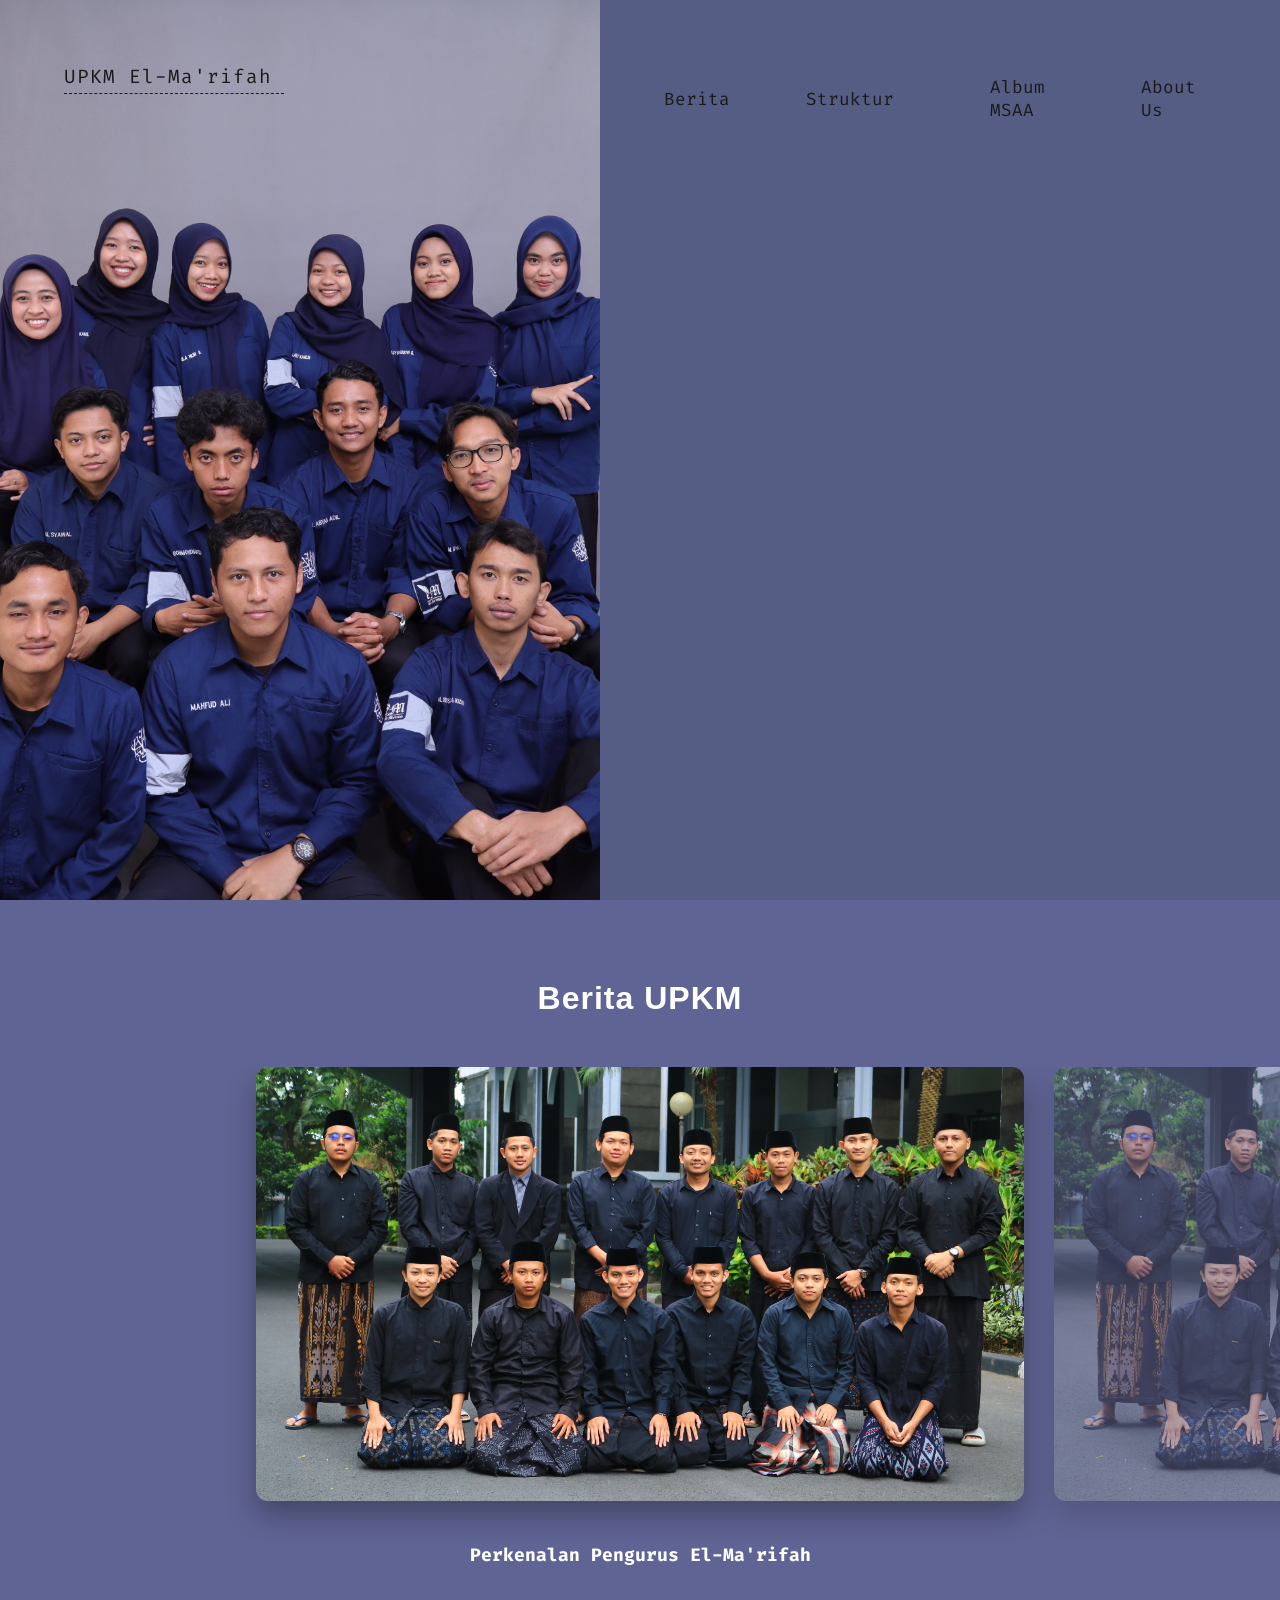
==== index.html @ bedb8cd1 "Update index.html" ====
<!DOCTYPE html>
<html lang="id">
<head>
    <meta charset="UTF-8">
    <meta name="viewport" content="width=device-width, initial-scale=1.0">
    <title>UPKM El-Ma'rifah</title>
    
    <link rel="stylesheet" href="https://cdn.jsdelivr.net/npm/swiper@11/swiper-bundle.min.css" />
    <link rel="stylesheet" href="style.css">
</head>
<body>
    
    <div class="container">
        <div class="left-panel">
            <div class="title-container">
                <h1>UPKM El-Ma'rifah</h1>
                <div class="dashed-line"></div>
            </div>
        </div>

        <div class="right-panel">
            <nav>
                <ul>
                    <li class="menu-biasa">
                        <a href="#berita" class="news-text">Berita</a>
                    </li>
                    <li class="dropdown">
                        <a href="#">Struktur</a>
                        <ul class="dropdown-content">
                            <li><a href="#">Divisi</a></li>
                            <li><a href="#">Pengurus</a></li>
                        </ul>
                    </li>
                    <li class="dropdown">
                        <a href="#">Album MSAA</a>
                        <ul class="dropdown-content">
                            <li><a href="#">2024</a></li>
                            <li><a href="#">2025</a></li>
                            <li><a href="#">2026</a></li>
                        </ul>
                    </li>
                    <li class="dropdown">
                        <a href="#">About Us</a>
                        <ul class="dropdown-content">
                            <li><a href="#">Visi</a></li>
                            <li><a href="#">Misi</a></li>
                            <li><a href="#">Mars</a></li>
                            <li><a href="#">Kontak</a></li>
                        </ul>
                    </li>
                </ul>
            </nav>
        </div>
    </div>
    <main>
        <section class="berita-section" id="berita">
            <h2 class="section-title">Berita UPKM</h2>

            <div class="swiper mySwiper">
                <div class="swiper-wrapper">
                    <div class="swiper-slide" data-text="Perkenalan Pengurus El-Ma'rifah">
                        <img src="assets/gambar-1.JPG" alt="Berita 1">
                    </div>
                    <div class="swiper-slide" data-text="Pelaksanaan Unity 2026">
                        <img src="assets/gambar-2.JPG" alt="Berita 2">
                    </div>
                    <div class="swiper-slide" data-text="Pelaksanaan Seminar Content Creator Unity 2026">
                        <img src="assets/gambar-3.JPG" alt="Berita 3">
                    </div>
                </div>
            </div>

            <div class="text-container">
                <p id="deskripsi-berita"></p>
            </div>
        </section>
    </main>
    <script src="https://cdn.jsdelivr.net/npm/swiper@11/swiper-bundle.min.js"></script>
    
    <script>
        const swiper = new Swiper(".mySwiper", {
            slidesPerView: "auto",      
            centeredSlides: true,       
            spaceBetween: 30,           
            loop: true,                 
            
            // Auto geser setiap 10 detik
            autoplay: {
                delay: 10000,
                disableOnInteraction: false, 
            },

            // Event saat slide berganti untuk mengubah teks
            on: {
                init: function () {
                    updateText(this);
                },
                slideChangeTransitionStart: function () {
                    document.getElementById("deskripsi-berita").style.opacity = 0;
                },
                slideChangeTransitionEnd: function () {
                    updateText(this);
                    document.getElementById("deskripsi-berita").style.opacity = 1;
                }
            }
        });

        // Fungsi mengganti teks berdasarkan data-text
        function updateText(swiperInstance) {
            const activeSlide = swiperInstance.slides[swiperInstance.activeIndex];
            const newText = activeSlide.getAttribute("data-text");
            if (newText) {
                document.getElementById("deskripsi-berita").innerText = newText;
            }
        }
    </script>
</body>
</html>
---- style.css ----
@import url('https://fonts.googleapis.com/css2?family=Fira+Code:wght@300..700&display=swap');

/* =========================================
   RESET & BASE STYLES
   ========================================= */
* {
    margin: 0;
    padding: 0;
    box-sizing: border-box;
}

body {
    /* Menggunakan font bergaya mesin ketik/monospace */
    font-family: 'Fira Code', monospace;
    color: #1a1a1a;
    overflow-x: hidden; /* Mencegah scroll horizontal yang tidak diinginkan */
}

/* =========================================
   MAIN LAYOUT (SPLIT SCREEN HEADER)
   ========================================= */
/* Container utama untuk membagi layar menjadi 2 di bagian atas */
.container {
    display: flex;
    height: 100vh; /* Tinggi penuh layar untuk hero section/header */
    width: 100%;
}

/* --- PANEL KIRI --- */
.left-panel {
    flex: 1; /* Mengambil 50% dari lebar layar */
    /* PENTING: Ganti 'fotografi.jpg' dengan nama file aslimu */
    background-image: url('fotografi.JPG'); 
    background-size: cover;
    background-position: center;
    padding: 4rem; /* Jarak teks dari tepi layar */
    position: relative;
}

.title-container h1 {
    font-size: 1.2rem;
    font-weight: normal;
    letter-spacing: 1px;
    margin-bottom: 4px;
}

/* Garis putus-putus di bawah judul */
.dashed-line {
    width: 220px;
    border-bottom: 1.5px dashed #1a1a1a;
}

/* --- PANEL KANAN --- */
.right-panel {
    flex: 1; 
    background-color: #555d84; /* Warna biru abu-abu */
    padding: 4rem;
}

/* =========================================
   NAVIGATION MENU
   ========================================= */
nav ul {
    list-style: none;
    display: flex;
    align-items: center;
    gap: 3.5rem;
    justify-content: flex-end;
}

nav a {
    text-decoration: none;
    color: #1a1a1a;
    font-size: 1.1rem;
    transition: opacity 0.3s ease, color 0.2s ease;
}

nav a:hover {
    opacity: 0.6;
}

/* --- DROPDOWN MENU --- */
nav ul li.dropdown {
    position: relative;
    padding: 12px 20px;
    border-radius: 12px;
    transition: background-color 0.2s ease;
    cursor: pointer;
}

nav ul li.dropdown:hover {
    background-color: #555555; /* Warna abu-abu gelap */
    /* Ujung bawah datar agar menyatu dengan submenu */
    border-radius: 12px 12px 0 0; 
}

nav ul li.dropdown:hover > a {
    color: #ffffff;
    opacity: 1; /* Menghilangkan efek transparan hover default */
}

/* Kotak Sub-menu yang muncul di bawah */
.dropdown-content {
    position: absolute;
    top: 100%;
    left: 0;
    width: 100%;
    background-color: #555555;
    border-radius: 0 0 12px 12px;
    padding: 10px 0 12px 0;
    z-index: 10;
    display: flex;
    flex-direction: column;
    gap: 0;
    
    /* Animasi muncul/hilang */
    opacity: 0;
    visibility: hidden;
    transform: translateY(-10px);
    transition: all 0.4s ease-out; 
}

/* Menampilkan kotak submenu ketika parent di-hover */
nav ul li.dropdown:hover .dropdown-content {
    opacity: 1;
    visibility: visible;
    transform: translateY(0);
}

.dropdown-content a {
    color: #ffffff;
    padding: 5px 16px;
    display: block;
    text-align: center;
    font-size: 1rem;
}

.dropdown-content a:hover {
    color: #cccccc; 
    background-color: transparent;
    opacity: 1; 
}

/* --- NEWS MENU (OUTLINE HOVER) --- */
nav ul li.news-item {
    padding: 12px 20px;
    border-radius: 12px;
    border: 1.5px solid transparent; /* Border awal transparan */
    transition: all 0.3s ease;
    cursor: pointer;
    display: flex;
    align-items: center;
}

nav ul li.news-item:hover {
    border: 1.5px solid #ffffff; 
    border-radius: 12px; 
}

nav ul li.news-item:hover a {
    opacity: 1;
    color: #ffffff; 
}

/* =========================================
   SLIDER BERITA UPKM (SWIPER)
   ========================================= */
.berita-section {
    background-color: #606494; /* Latar belakang untuk area berita */
    color: white;
    text-align: center;
    padding: 80px 0; /* Padding atas bawah yang lega */
}

.section-title {
    font-size: 32px;
    font-weight: bold;
    margin-bottom: 50px;
    font-family: sans-serif;
    letter-spacing: 1px;
}

/* Pengaturan Kontainer Swiper */
.swiper {
    width: 100%;
    padding-bottom: 40px;
}

/* Konfigurasi gambar samping agar terpotong dan redup */
.swiper-slide {
    width: 60%; 
    transition: transform 0.4s ease, opacity 0.4s ease;
    opacity: 0.5; 
    transform: scale(0.85); 
}

/* Konfigurasi gambar utama di tengah */
.swiper-slide-active {
    opacity: 1;
    transform: scale(1);
}

.swiper-slide img {
    width: 100%;
    border-radius: 12px;
    box-shadow: 0 15px 30px rgba(0,0,0,0.3);
    display: block;
}

/* Area Teks di Bawah Slider */
.text-container {
    max-width: 700px;
    margin: 0 auto;
    padding: 0 20px;
    min-height: 80px; /* Menjaga layout tidak lompat saat teks ganti */
}

#deskripsi-berita {
    font-size: 18px;
    line-height: 1.6;
    font-weight: bold;
    transition: opacity 0.3s ease;
}

/* =========================================
   RESPONSIVE DESIGN (MOBILE & TABLET)
   ========================================= */
@media (max-width: 768px) {
    /* Layout Header */
    .container {
        flex-direction: column;
        height: auto; /* Mengubah 100vh menjadi auto agar tidak tertumpuk di mobile */
    }
    
    .left-panel, 
    .right-panel {
        min-height: 50vh;
        padding: 2rem;
    }
    
    nav ul {
        flex-direction: column;
        gap: 1.5rem;
        align-items: center; /* Menu ke tengah di mobile */
        justify-content: center;
    }

    /* Penyesuaian Slider di Mobile */
    .swiper-slide {
        width: 85%; /* Gambar membesar di layar kecil agar tidak terlalu kecil */
    }
    
    .section-title {
        font-size: 24px;
    }

    #deskripsi-berita {
        font-size: 15px;
    }
}
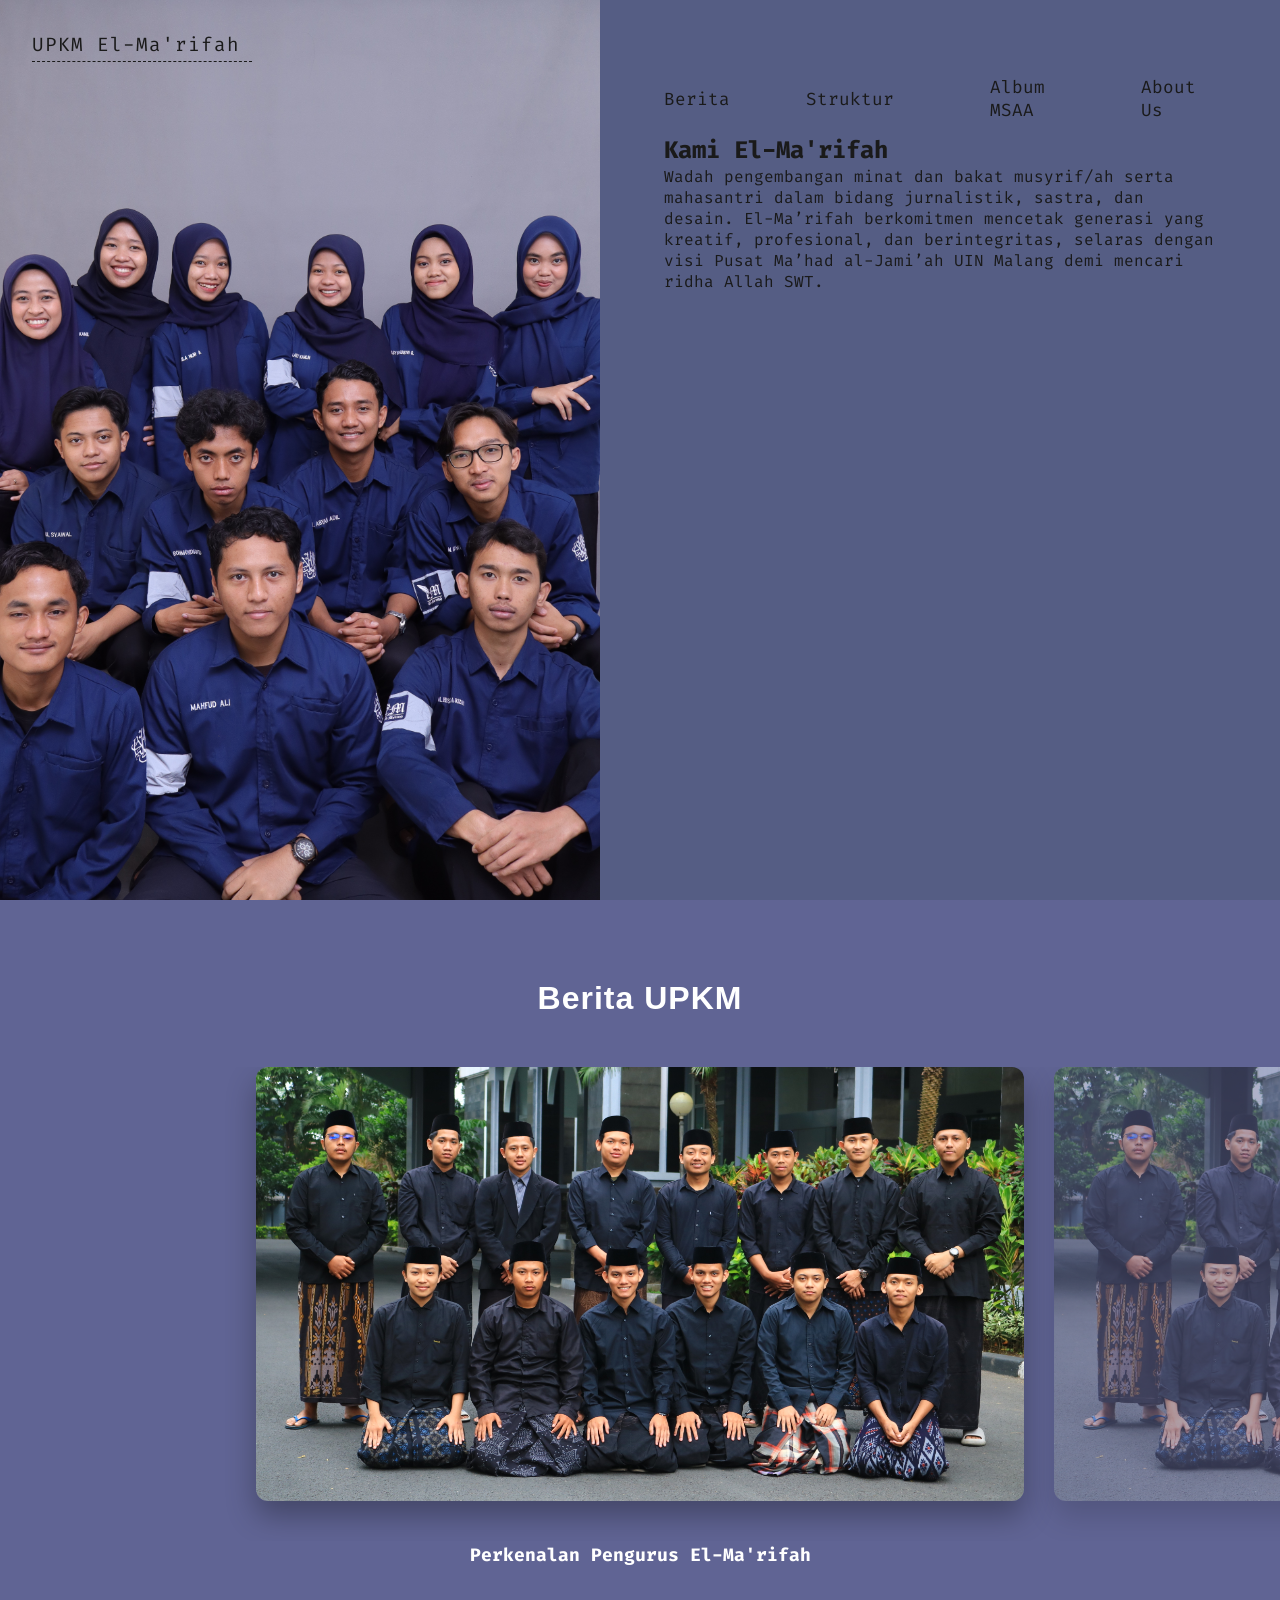
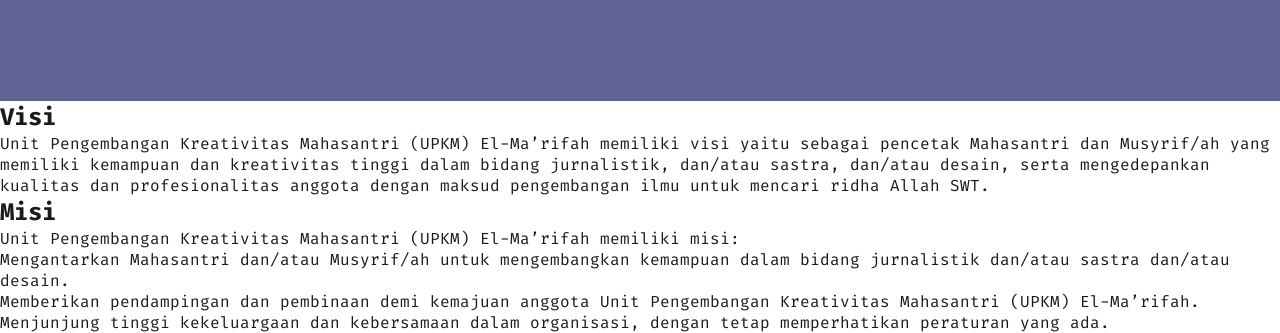
==== commit 2d52b1f9: "Update index.html" ====
--- a/index.html
+++ b/index.html
@@ -50,6 +50,12 @@
                     </li>
                 </ul>
             </nav>
+            <div class="intro-content">
+                <h2>Kami El-Ma'rifah</h2>
+                <p>
+                    Wadah pengembangan minat dan bakat musyrif/ah serta mahasantri dalam bidang jurnalistik, sastra, dan desain. El-Ma’rifah berkomitmen mencetak generasi yang kreatif, profesional, dan berintegritas, selaras dengan visi Pusat Ma’had al-Jami’ah UIN Malang demi mencari ridha Allah SWT.
+                </p>
+            </div>
         </div>
     </div>
     <main>
@@ -73,6 +79,24 @@
             <div class="text-container">
                 <p id="deskripsi-berita"></p>
             </div>
+        </section>
+        <section class="visi-misi-section" id="visi-misi">
+            <div class="visi-misi-container">
+                <div class="visi-misi-box">
+                    <h2>Visi</h2>
+                    <p>Unit Pengembangan Kreativitas Mahasantri (UPKM) El-Ma’rifah memiliki visi yaitu sebagai pencetak Mahasantri dan Musyrif/ah yang memiliki kemampuan dan kreativitas tinggi dalam bidang jurnalistik, dan/atau sastra, dan/atau desain, serta mengedepankan kualitas dan profesionalitas anggota dengan maksud pengembangan ilmu untuk mencari ridha Allah SWT.</p>
+                </div>
+                <div class="visi-misi-box">
+    <h2>Misi</h2>
+    <div class="misi-content">
+        <p>Unit Pengembangan Kreativitas Mahasantri (UPKM) El-Ma’rifah memiliki misi:</p>
+        <ol>
+            <li>Mengantarkan Mahasantri dan/atau Musyrif/ah untuk mengembangkan kemampuan dalam bidang jurnalistik dan/atau sastra dan/atau desain.</li>
+            <li>Memberikan pendampingan dan pembinaan demi kemajuan anggota Unit Pengembangan Kreativitas Mahasantri (UPKM) El-Ma’rifah.</li>
+            <li>Menjunjung tinggi kekeluargaan dan kebersamaan dalam organisasi, dengan tetap memperhatikan peraturan yang ada.</li>
+        </ol>
+    </div>
+</div>
         </section>
     </main>
     <script src="https://cdn.jsdelivr.net/npm/swiper@11/swiper-bundle.min.js"></script>
--- a/style.css
+++ b/style.css
@@ -1,4 +1,5 @@
 @import url('https://fonts.googleapis.com/css2?family=Fira+Code:wght@300..700&display=swap');
+
 
 /* =========================================
    RESET & BASE STYLES
@@ -7,6 +8,10 @@
     margin: 0;
     padding: 0;
     box-sizing: border-box;
+}
+
+html {
+    scroll-behavior: smooth; /* <-- Tambahkan kodenya di sini */
 }
 
 body {
@@ -30,10 +35,10 @@
 .left-panel {
     flex: 1; /* Mengambil 50% dari lebar layar */
     /* PENTING: Ganti 'fotografi.jpg' dengan nama file aslimu */
-    background-image: url('fotografi.JPG'); 
+    background-image: url('assets/fotografi.JPG'); 
     background-size: cover;
     background-position: center;
-    padding: 4rem; /* Jarak teks dari tepi layar */
+    padding: 2rem; /* Jarak teks dari tepi layar */
     position: relative;
 }
 
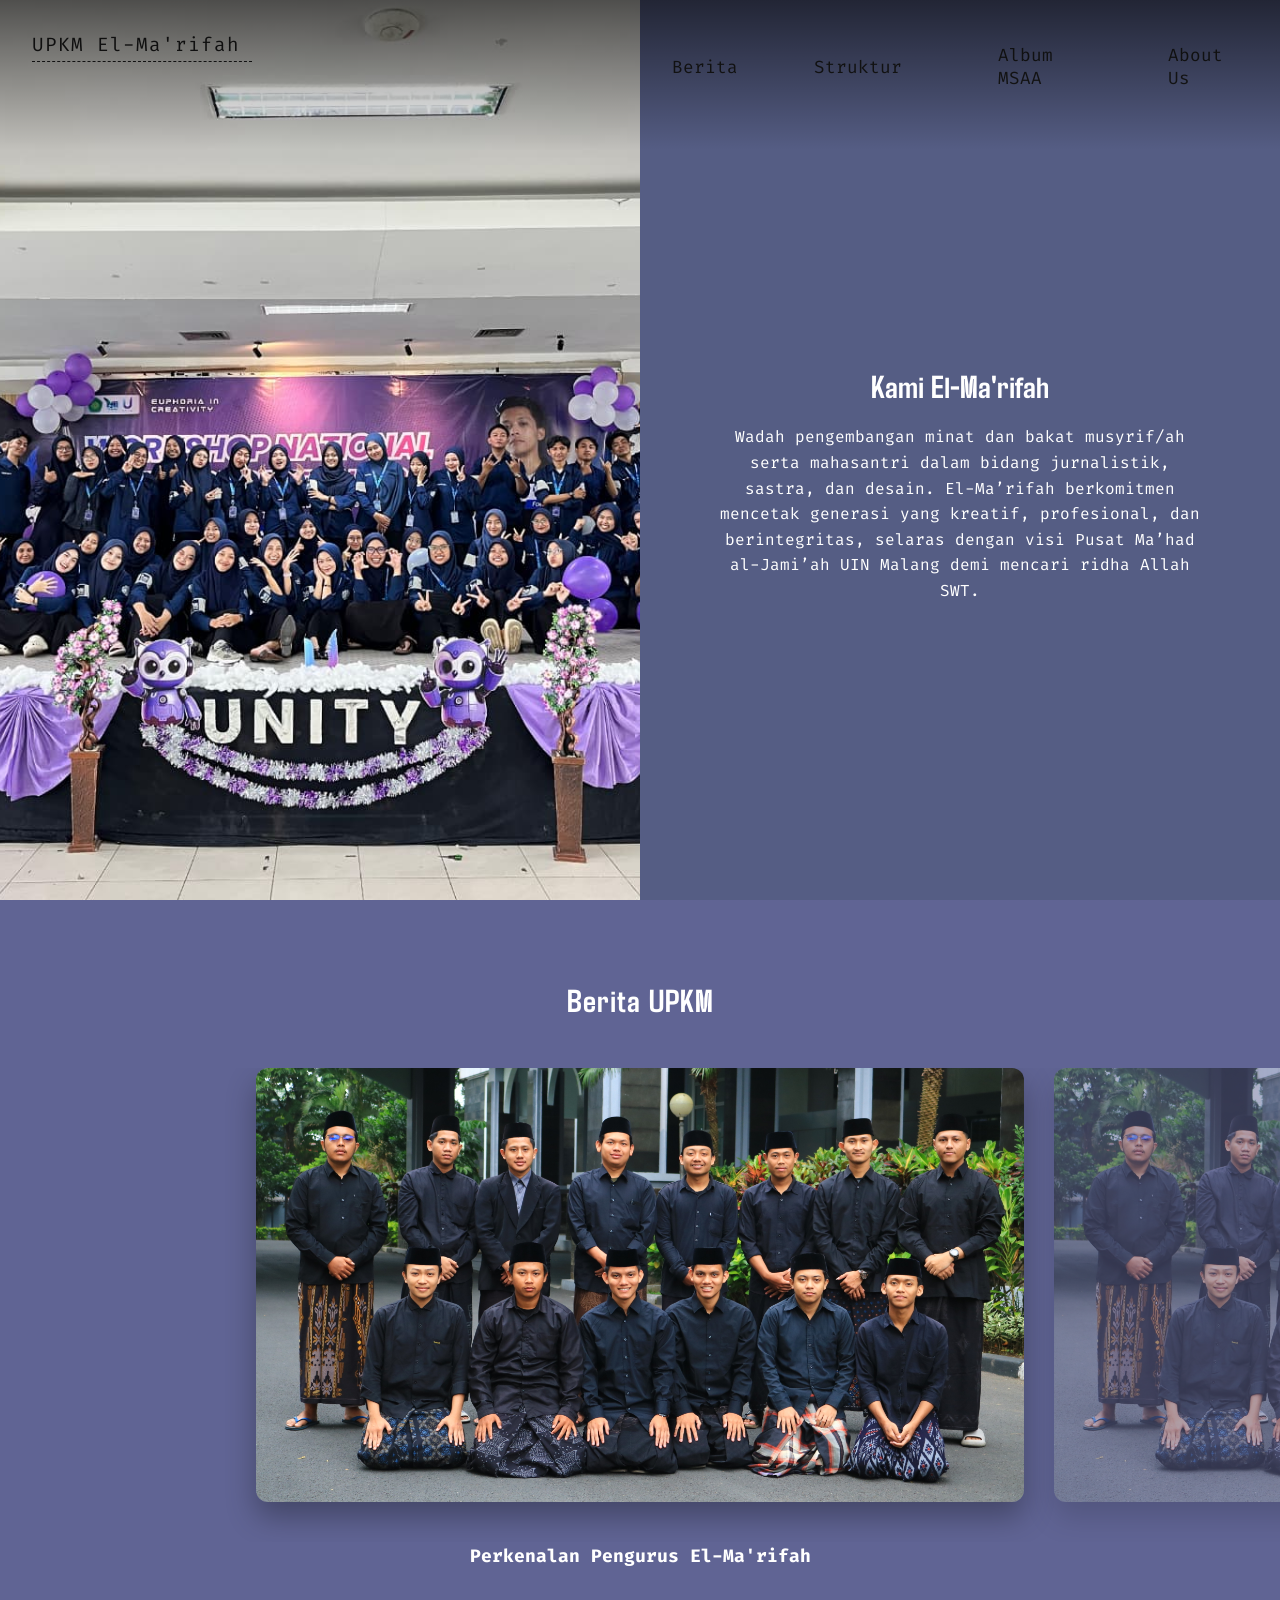
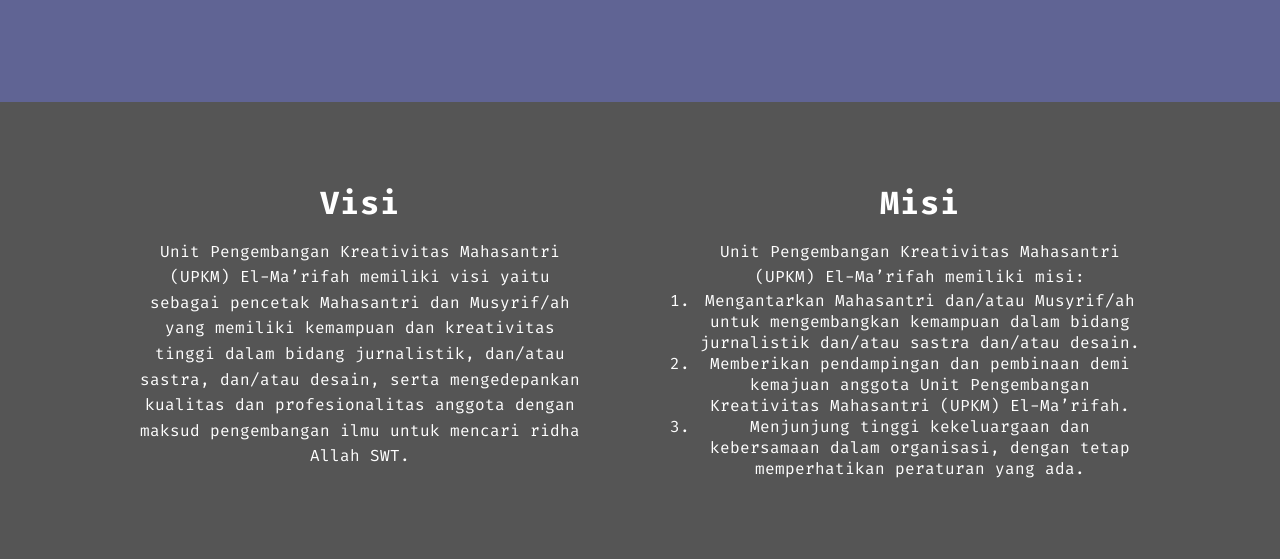
==== commit 037aef40: "Update index.html" ====
--- a/index.html
+++ b/index.html
@@ -7,6 +7,13 @@
     
     <link rel="stylesheet" href="https://cdn.jsdelivr.net/npm/swiper@11/swiper-bundle.min.css" />
     <link rel="stylesheet" href="style.css">
+
+    <!-- Tambahan CSS agar efek scroll-nya mulus -->
+    <style>
+        html {
+            scroll-behavior: smooth;
+        }
+    </style>
 </head>
 <body>
     
@@ -42,8 +49,9 @@
                     <li class="dropdown">
                         <a href="#">About Us</a>
                         <ul class="dropdown-content">
-                            <li><a href="#">Visi</a></li>
-                            <li><a href="#">Misi</a></li>
+                            <!-- BAGIAN INI YANG DIUBAH: href diarahkan ke id="visi-misi" -->
+                            <li><a href="#visi-misi">Visi</a></li>
+                            <li><a href="#visi-misi">Misi</a></li>
                             <li><a href="#">Mars</a></li>
                             <li><a href="#">Kontak</a></li>
                         </ul>
@@ -87,16 +95,17 @@
                     <p>Unit Pengembangan Kreativitas Mahasantri (UPKM) El-Ma’rifah memiliki visi yaitu sebagai pencetak Mahasantri dan Musyrif/ah yang memiliki kemampuan dan kreativitas tinggi dalam bidang jurnalistik, dan/atau sastra, dan/atau desain, serta mengedepankan kualitas dan profesionalitas anggota dengan maksud pengembangan ilmu untuk mencari ridha Allah SWT.</p>
                 </div>
                 <div class="visi-misi-box">
-    <h2>Misi</h2>
-    <div class="misi-content">
-        <p>Unit Pengembangan Kreativitas Mahasantri (UPKM) El-Ma’rifah memiliki misi:</p>
-        <ol>
-            <li>Mengantarkan Mahasantri dan/atau Musyrif/ah untuk mengembangkan kemampuan dalam bidang jurnalistik dan/atau sastra dan/atau desain.</li>
-            <li>Memberikan pendampingan dan pembinaan demi kemajuan anggota Unit Pengembangan Kreativitas Mahasantri (UPKM) El-Ma’rifah.</li>
-            <li>Menjunjung tinggi kekeluargaan dan kebersamaan dalam organisasi, dengan tetap memperhatikan peraturan yang ada.</li>
-        </ol>
-    </div>
-</div>
+                    <h2>Misi</h2>
+                    <div class="misi-content">
+                        <p>Unit Pengembangan Kreativitas Mahasantri (UPKM) El-Ma’rifah memiliki misi:</p>
+                        <ol>
+                            <li>Mengantarkan Mahasantri dan/atau Musyrif/ah untuk mengembangkan kemampuan dalam bidang jurnalistik dan/atau sastra dan/atau desain.</li>
+                            <li>Memberikan pendampingan dan pembinaan demi kemajuan anggota Unit Pengembangan Kreativitas Mahasantri (UPKM) El-Ma’rifah.</li>
+                            <li>Menjunjung tinggi kekeluargaan dan kebersamaan dalam organisasi, dengan tetap memperhatikan peraturan yang ada.</li>
+                        </ol>
+                    </div>
+                </div>
+            </div>
         </section>
     </main>
     <script src="https://cdn.jsdelivr.net/npm/swiper@11/swiper-bundle.min.js"></script>
--- a/style.css
+++ b/style.css
@@ -1,5 +1,24 @@
 @import url('https://fonts.googleapis.com/css2?family=Fira+Code:wght@300..700&display=swap');
-
+@import url('https://fonts.googleapis.com/css2?family=Agdasima:wght@400;700&display=swap');
+
+/* =========================================
+   CSS VARIABLES (TEMA)
+   Biar ganti warna/font gampang
+   ========================================= */
+:root {
+    /* Fonts */
+    --font-mono: 'Fira Code', monospace;
+    --font-sans: 'Agdasima', sans-serif;
+    
+    /* Colors */
+    --color-text-main: #1a1a1a;
+    --color-text-light: #ffffff;
+    --color-text-muted: #cccccc;
+    
+    --color-bg-right: #555d84;
+    --color-bg-dark: #555555;
+    --color-bg-news: #606494;
+}
 
 /* =========================================
    RESET & BASE STYLES
@@ -11,34 +30,44 @@
 }
 
 html {
-    scroll-behavior: smooth; /* <-- Tambahkan kodenya di sini */
+    scroll-behavior: smooth;
 }
 
 body {
-    /* Menggunakan font bergaya mesin ketik/monospace */
-    font-family: 'Fira Code', monospace;
-    color: #1a1a1a;
-    overflow-x: hidden; /* Mencegah scroll horizontal yang tidak diinginkan */
+    font-family: var(--font-mono);
+    color: var(--color-text-main);
+    overflow-x: hidden;
+}
+
+/* Efek Gradient di Atas */
+body::before {
+    content: "";
+    position: absolute;
+    top: 0;
+    left: 0;
+    width: 100%;
+    height: 150px;
+    background: linear-gradient(to bottom, rgba(0, 0, 0, 0.6) 0%, transparent 100%);
+    z-index: 5;
+    pointer-events: none;
 }
 
 /* =========================================
    MAIN LAYOUT (SPLIT SCREEN HEADER)
    ========================================= */
-/* Container utama untuk membagi layar menjadi 2 di bagian atas */
 .container {
     display: flex;
-    height: 100vh; /* Tinggi penuh layar untuk hero section/header */
+    height: 100vh;
     width: 100%;
 }
 
 /* --- PANEL KIRI --- */
 .left-panel {
-    flex: 1; /* Mengambil 50% dari lebar layar */
-    /* PENTING: Ganti 'fotografi.jpg' dengan nama file aslimu */
-    background-image: url('assets/fotografi.JPG'); 
+    flex: 1;
+    background-image: url('assets/unity.jpeg'); 
     background-size: cover;
     background-position: center;
-    padding: 2rem; /* Jarak teks dari tepi layar */
+    padding: 2rem;
     position: relative;
 }
 
@@ -49,17 +78,18 @@
     margin-bottom: 4px;
 }
 
-/* Garis putus-putus di bawah judul */
 .dashed-line {
     width: 220px;
-    border-bottom: 1.5px dashed #1a1a1a;
+    border-bottom: 1.5px dashed var(--color-text-main);
 }
 
 /* --- PANEL KANAN --- */
 .right-panel {
     flex: 1; 
-    background-color: #555d84; /* Warna biru abu-abu */
-    padding: 4rem;
+    background-color: var(--color-bg-right);
+    padding: 2rem;
+    display: flex;
+    flex-direction: column;
 }
 
 /* =========================================
@@ -75,7 +105,7 @@
 
 nav a {
     text-decoration: none;
-    color: #1a1a1a;
+    color: var(--color-text-main);
     font-size: 1.1rem;
     transition: opacity 0.3s ease, color 0.2s ease;
 }
@@ -94,38 +124,33 @@
 }
 
 nav ul li.dropdown:hover {
-    background-color: #555555; /* Warna abu-abu gelap */
-    /* Ujung bawah datar agar menyatu dengan submenu */
+    background-color: var(--color-bg-dark);
     border-radius: 12px 12px 0 0; 
 }
 
 nav ul li.dropdown:hover > a {
-    color: #ffffff;
-    opacity: 1; /* Menghilangkan efek transparan hover default */
-}
-
-/* Kotak Sub-menu yang muncul di bawah */
+    color: var(--color-text-light);
+    opacity: 1;
+}
+
 .dropdown-content {
     position: absolute;
     top: 100%;
     left: 0;
     width: 100%;
-    background-color: #555555;
+    background-color: var(--color-bg-dark);
     border-radius: 0 0 12px 12px;
     padding: 10px 0 12px 0;
     z-index: 10;
     display: flex;
     flex-direction: column;
     gap: 0;
-    
-    /* Animasi muncul/hilang */
     opacity: 0;
     visibility: hidden;
     transform: translateY(-10px);
     transition: all 0.4s ease-out; 
 }
 
-/* Menampilkan kotak submenu ketika parent di-hover */
 nav ul li.dropdown:hover .dropdown-content {
     opacity: 1;
     visibility: visible;
@@ -133,7 +158,7 @@
 }
 
 .dropdown-content a {
-    color: #ffffff;
+    color: var(--color-text-light);
     padding: 5px 16px;
     display: block;
     text-align: center;
@@ -141,7 +166,7 @@
 }
 
 .dropdown-content a:hover {
-    color: #cccccc; 
+    color: var(--color-text-muted); 
     background-color: transparent;
     opacity: 1; 
 }
@@ -150,7 +175,7 @@
 nav ul li.news-item {
     padding: 12px 20px;
     border-radius: 12px;
-    border: 1.5px solid transparent; /* Border awal transparan */
+    border: 1.5px solid transparent;
     transition: all 0.3s ease;
     cursor: pointer;
     display: flex;
@@ -158,40 +183,73 @@
 }
 
 nav ul li.news-item:hover {
-    border: 1.5px solid #ffffff; 
+    border: 1.5px solid var(--color-text-light); 
     border-radius: 12px; 
 }
 
 nav ul li.news-item:hover a {
     opacity: 1;
-    color: #ffffff; 
+    color: var(--color-text-light); 
+}
+
+/* =========================================
+   AREA TEKS PENGENALAN (KAMI EL-MA'RIFAH)
+   ========================================= */
+.intro-content {
+    flex: 1;
+    display: flex;
+    flex-direction: column;
+    justify-content: center; 
+    padding: 0 40px; 
+    color: var(--color-text-light);
+    text-align: center;
+}
+
+.intro-content h2 {
+    font-size: 32px;
+    font-weight: bold;
+    margin-bottom: 20px;
+    font-family: var(--font-sans); 
+}
+
+.intro-content p {
+    font-size: 16px;
+    line-height: 1.6;
+}
+
+#typewriter {
+    display: inline;
+}
+
+#typewriter::after {
+    content: '|';
+    animation: blink 1s step-end infinite;
 }
 
 /* =========================================
    SLIDER BERITA UPKM (SWIPER)
    ========================================= */
 .berita-section {
-    background-color: #606494; /* Latar belakang untuk area berita */
-    color: white;
+    background-color: var(--color-bg-news);
+    color: var(--color-text-light);
     text-align: center;
-    padding: 80px 0; /* Padding atas bawah yang lega */
+    padding: 80px 0;
 }
 
 .section-title {
     font-size: 32px;
     font-weight: bold;
     margin-bottom: 50px;
-    font-family: sans-serif;
+    font-family: var(--font-sans);
     letter-spacing: 1px;
 }
 
-/* Pengaturan Kontainer Swiper */
+/* Swiper Container & Slides */
 .swiper {
     width: 100%;
     padding-bottom: 40px;
 }
 
-/* Konfigurasi gambar samping agar terpotong dan redup */
 .swiper-slide {
     width: 60%; 
     transition: transform 0.4s ease, opacity 0.4s ease;
@@ -199,7 +257,6 @@
     transform: scale(0.85); 
 }
 
-/* Konfigurasi gambar utama di tengah */
 .swiper-slide-active {
     opacity: 1;
     transform: scale(1);
@@ -212,12 +269,12 @@
     display: block;
 }
 
-/* Area Teks di Bawah Slider */
+/* Teks Bawah Slider */
 .text-container {
     max-width: 700px;
     margin: 0 auto;
     padding: 0 20px;
-    min-height: 80px; /* Menjaga layout tidak lompat saat teks ganti */
+    min-height: 80px;
 }
 
 #deskripsi-berita {
@@ -228,13 +285,57 @@
 }
 
 /* =========================================
+   VISI & MISI SECTION
+   ========================================= */
+.visi-misi-section {
+    background-color: var(--color-bg-dark);
+    color: var(--color-text-light);
+    padding: 80px 20px;
+    font-family: var(--font-mono);
+}
+
+.visi-misi-container {
+    display: flex;
+    flex-wrap: wrap;
+    max-width: 1000px;
+    margin: 0 auto;
+    gap: 120px;
+}
+
+.visi-misi-box {
+    flex: 1;
+    min-width: 300px;
+    text-align: center;
+}
+
+.visi-misi-box h2 {
+    font-size: 32px;
+    font-weight: bold;
+    margin-bottom: 15px;
+    font-family: var(--font-mono);
+    letter-spacing: 1px;
+}
+
+.visi-misi-box p {
+    font-size: 16px;
+    line-height: 1.6;
+}
+
+/* =========================================
+   ANIMATIONS
+   ========================================= */
+@keyframes blink {
+    from, to { opacity: 1; }
+    50% { opacity: 0; }
+}
+
+/* =========================================
    RESPONSIVE DESIGN (MOBILE & TABLET)
    ========================================= */
 @media (max-width: 768px) {
-    /* Layout Header */
     .container {
         flex-direction: column;
-        height: auto; /* Mengubah 100vh menjadi auto agar tidak tertumpuk di mobile */
+        height: auto; 
     }
     
     .left-panel, 
@@ -246,13 +347,12 @@
     nav ul {
         flex-direction: column;
         gap: 1.5rem;
-        align-items: center; /* Menu ke tengah di mobile */
+        align-items: center;
         justify-content: center;
     }
 
-    /* Penyesuaian Slider di Mobile */
     .swiper-slide {
-        width: 85%; /* Gambar membesar di layar kecil agar tidak terlalu kecil */
+        width: 85%;
     }
     
     .section-title {
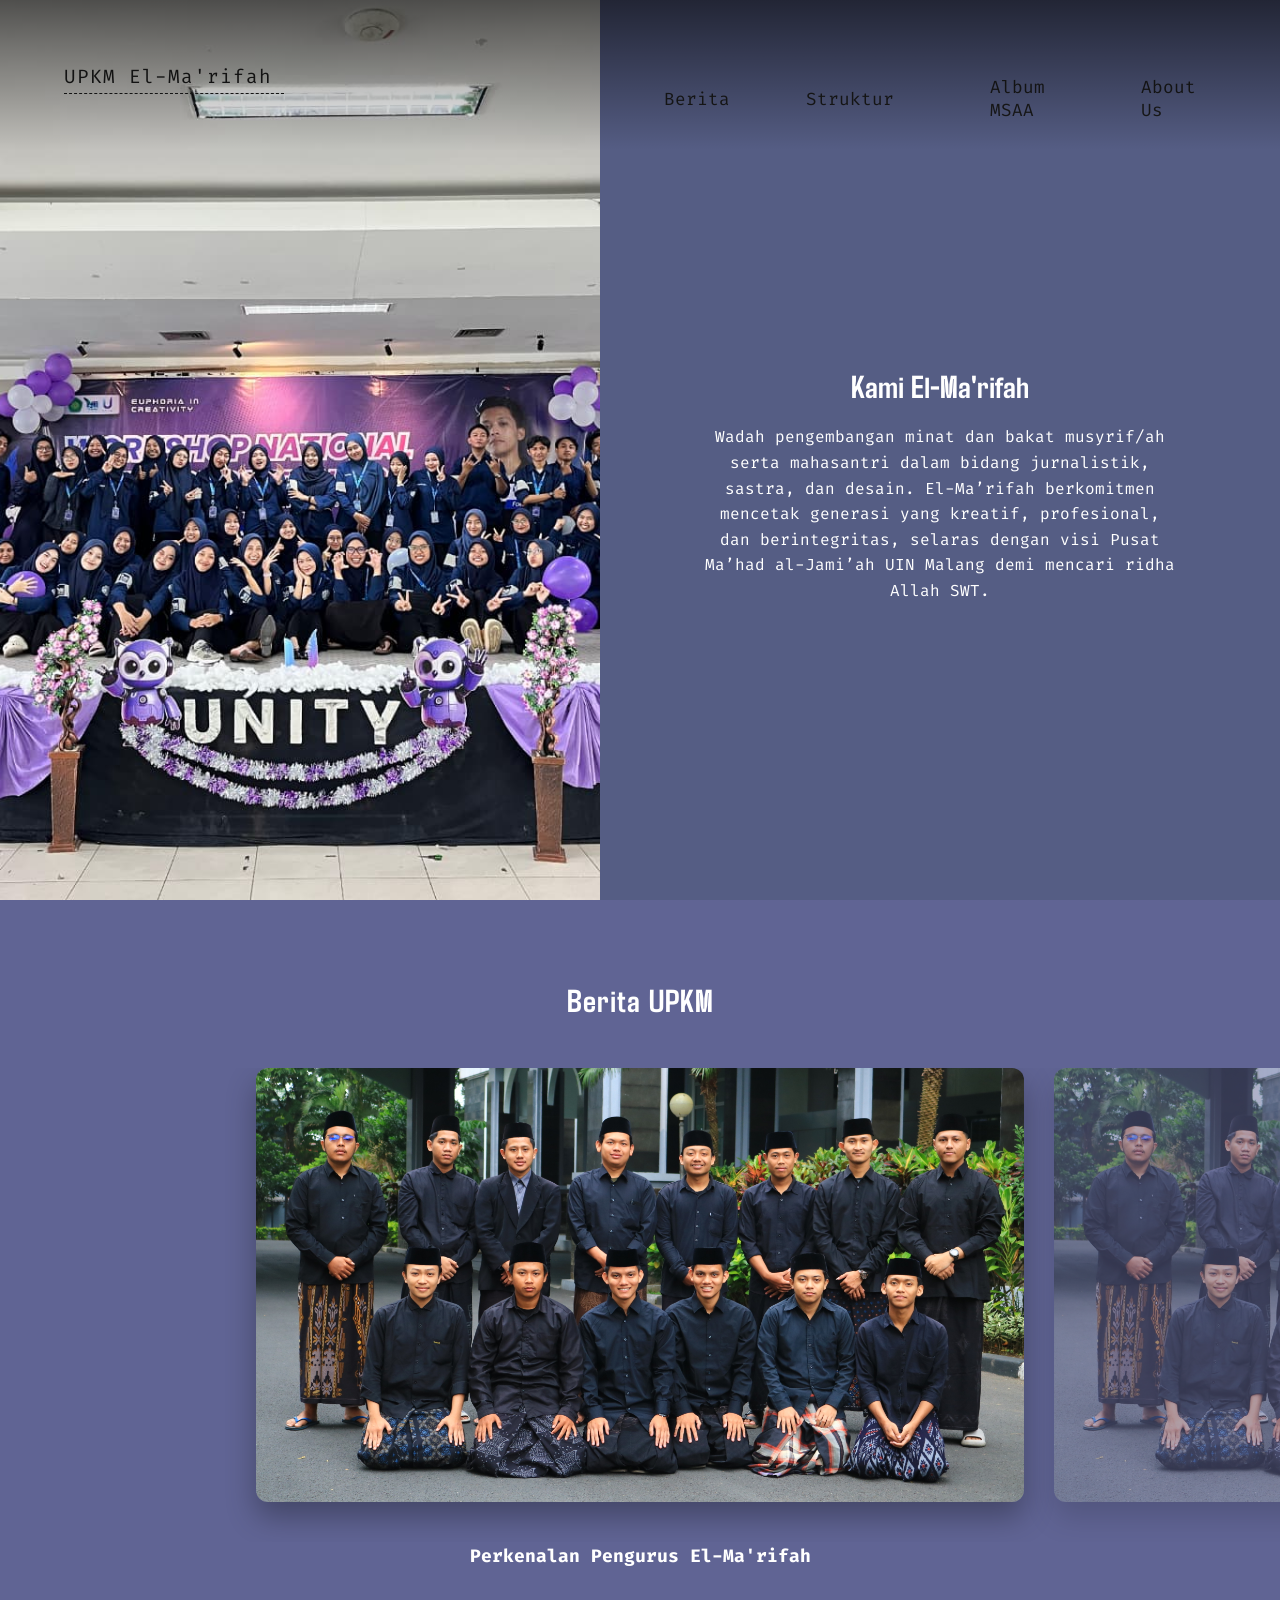
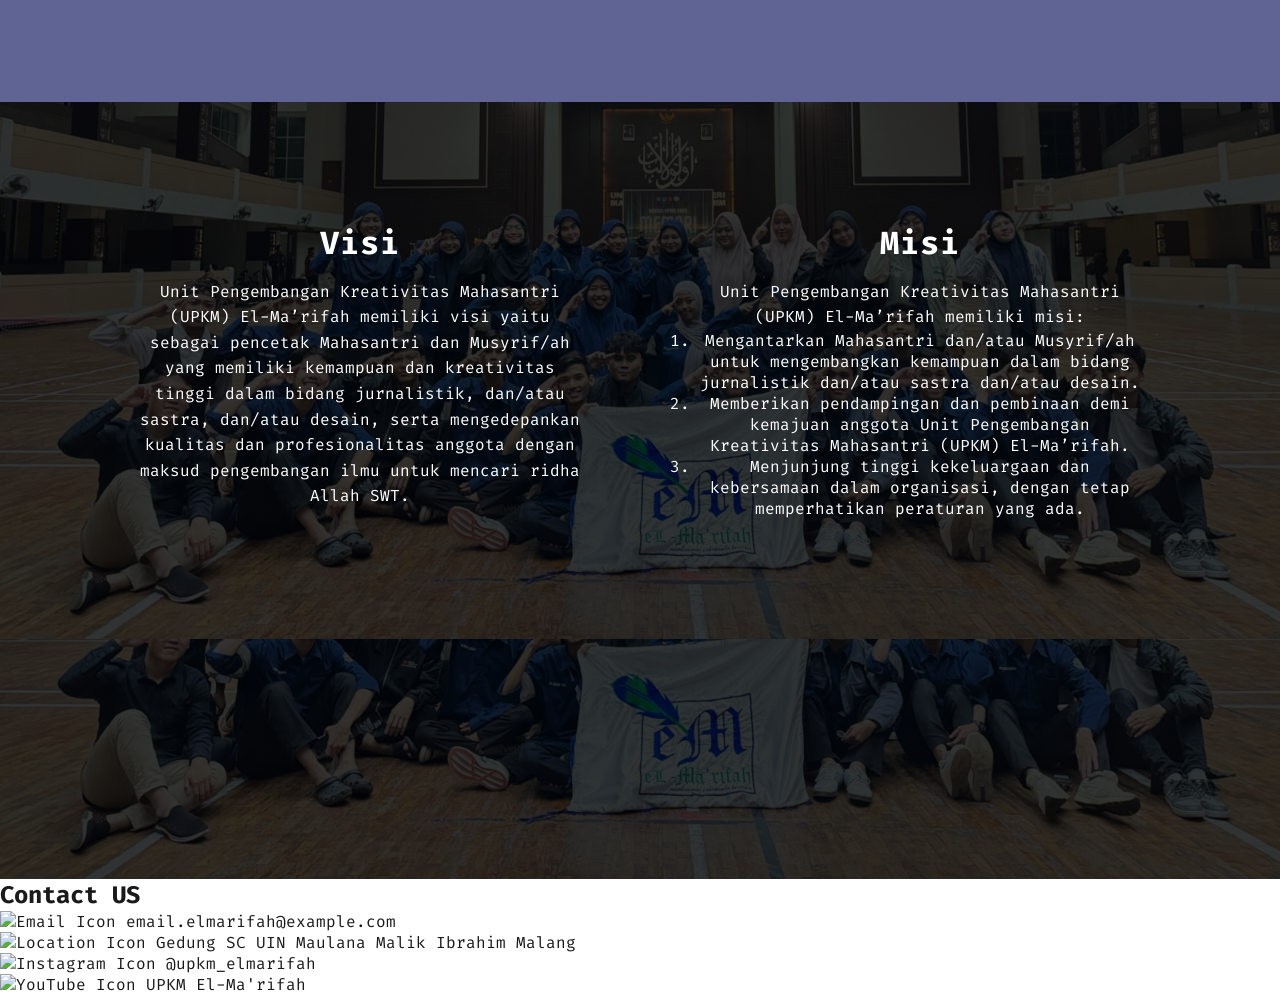
==== commit ae43253a: "Update index.html" ====
--- a/index.html
+++ b/index.html
@@ -49,11 +49,10 @@
                     <li class="dropdown">
                         <a href="#">About Us</a>
                         <ul class="dropdown-content">
-                            <!-- BAGIAN INI YANG DIUBAH: href diarahkan ke id="visi-misi" -->
                             <li><a href="#visi-misi">Visi</a></li>
                             <li><a href="#visi-misi">Misi</a></li>
                             <li><a href="#">Mars</a></li>
-                            <li><a href="#">Kontak</a></li>
+                            <li><a href="#">Contact</a></li>
                         </ul>
                     </li>
                 </ul>
@@ -107,6 +106,41 @@
                 </div>
             </div>
         </section>
+        <section class="visi-misi-section" id="visi-misi">
+            <div class="visi-misi-container">
+            </div>
+        </section>
+
+        <!-- TAMBAHKAN KODE CONTACT US DI SINI -->
+        <section id="contact" class="contact-section">
+            <h2>Contact US</h2>
+            
+            <div class="contact-container">
+                <!-- Bagian Kiri: Kontak Langsung -->
+                <div class="contact-left">
+                    <div class="contact-item">
+                        <img src="assets/email.png" alt="Email Icon" class="contact-icon">
+                        <span>email.elmarifah@example.com</span>
+                    </div>
+                    <div class="contact-item">
+                        <img src="assets/lokasi.png" alt="Location Icon" class="contact-icon">
+                        <span>Gedung SC UIN Maulana Malik Ibrahim Malang</span>
+                    </div>
+                </div>
+
+                <!-- Bagian Kanan: Sosial Media -->
+                <div class="contact-right">
+                    <div class="contact-item">
+                        <img src="assets/ig.png" alt="Instagram Icon" class="contact-icon">
+                        <span>@upkm_elmarifah</span>
+                    </div>
+                    <div class="contact-item">
+                        <img src="assets/youtube.png" alt="YouTube Icon" class="contact-icon">
+                        <span>UPKM El-Ma'rifah</span>
+                    </div>
+                </div>
+            </div>
+        </section>
     </main>
     <script src="https://cdn.jsdelivr.net/npm/swiper@11/swiper-bundle.min.js"></script>
     
--- a/style.css
+++ b/style.css
@@ -67,7 +67,7 @@
     background-image: url('assets/unity.jpeg'); 
     background-size: cover;
     background-position: center;
-    padding: 2rem;
+    padding: 4rem;
     position: relative;
 }
 
@@ -87,7 +87,7 @@
 .right-panel {
     flex: 1; 
     background-color: var(--color-bg-right);
-    padding: 2rem;
+    padding: 4rem;
     display: flex;
     flex-direction: column;
 }
@@ -288,9 +288,13 @@
    VISI & MISI SECTION
    ========================================= */
 .visi-misi-section {
-    background-color: var(--color-bg-dark);
-    color: var(--color-text-light);
-    padding: 80px 20px;
+    background-image: linear-gradient(rgba(0, 0, 0, 0.8), rgba(0, 0, 0, 0.8)), url('assets/em\ visi-misi.jpeg');
+    background-size: cover;
+    background-position: bottom;
+    background-repeat: no-repeat;
+
+    color: var(--color-text-light);
+    padding: 120px 20px;
     font-family: var(--font-mono);
 }
 
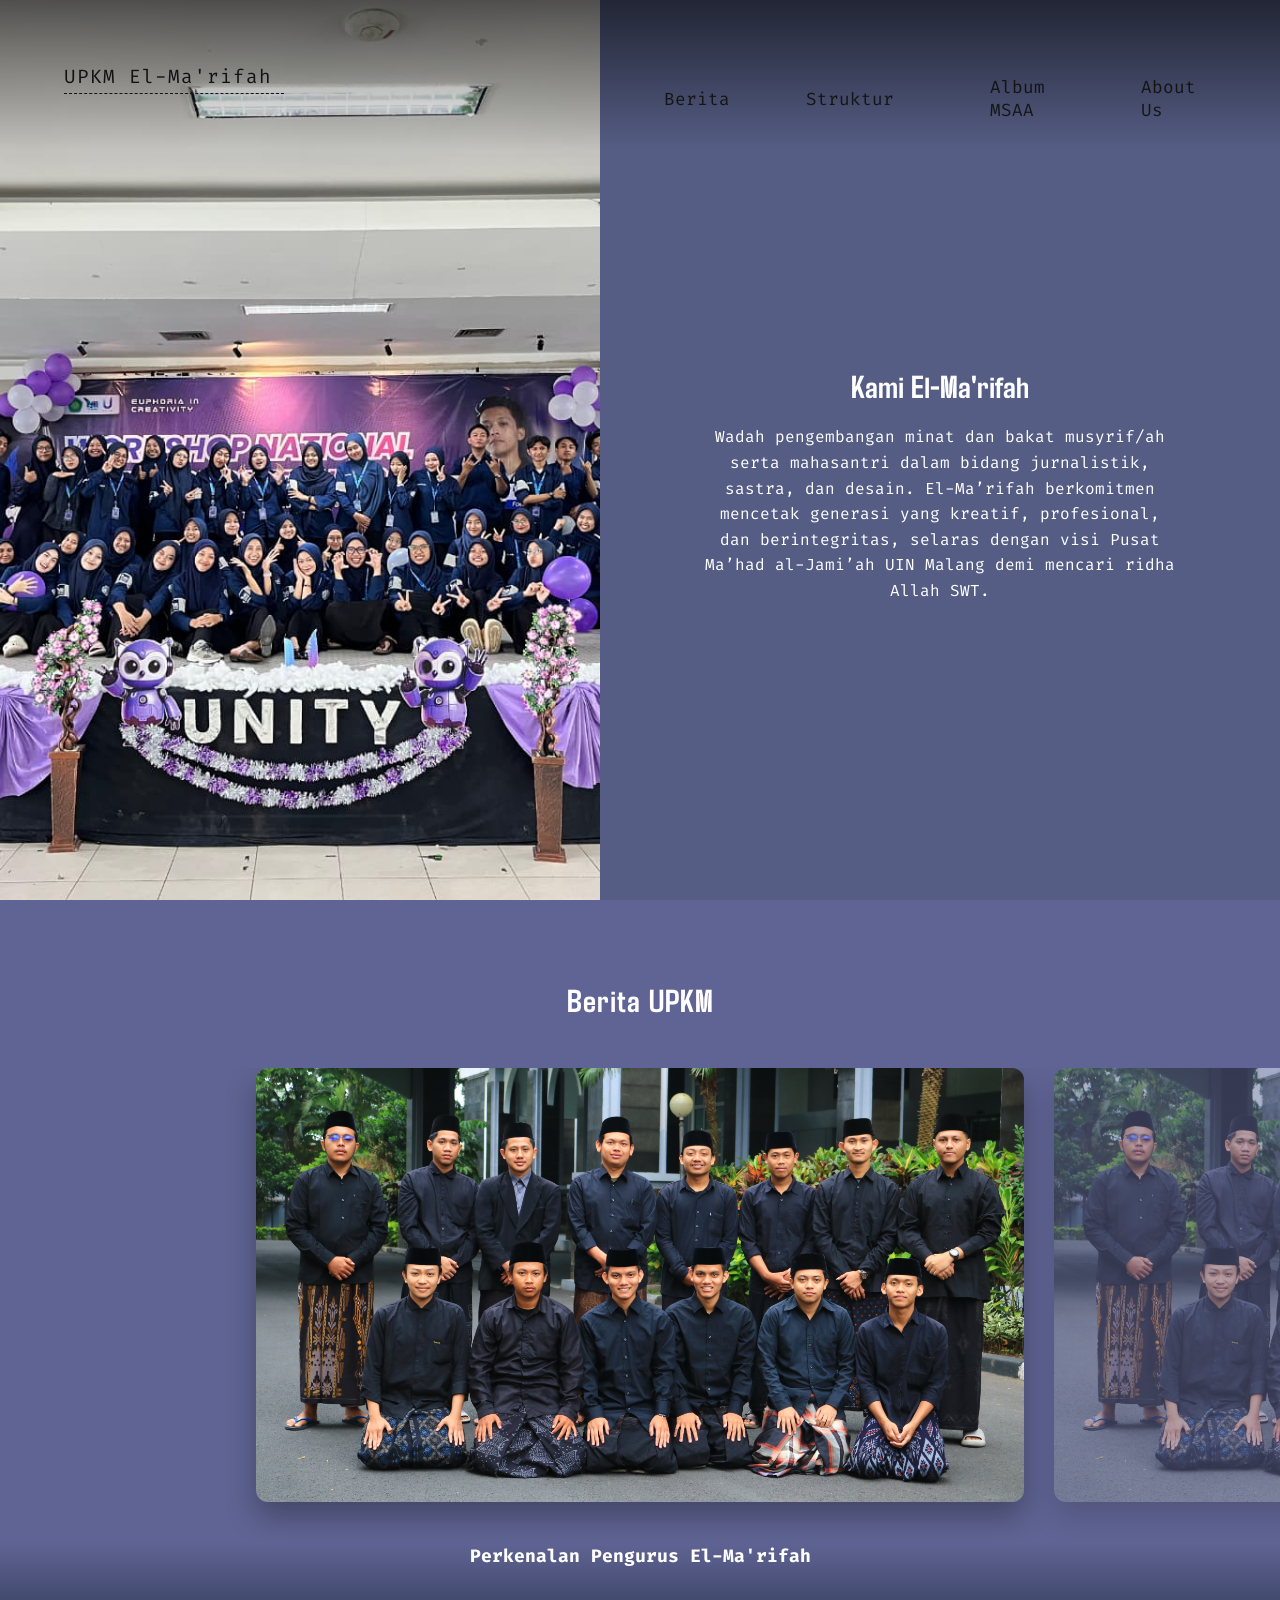
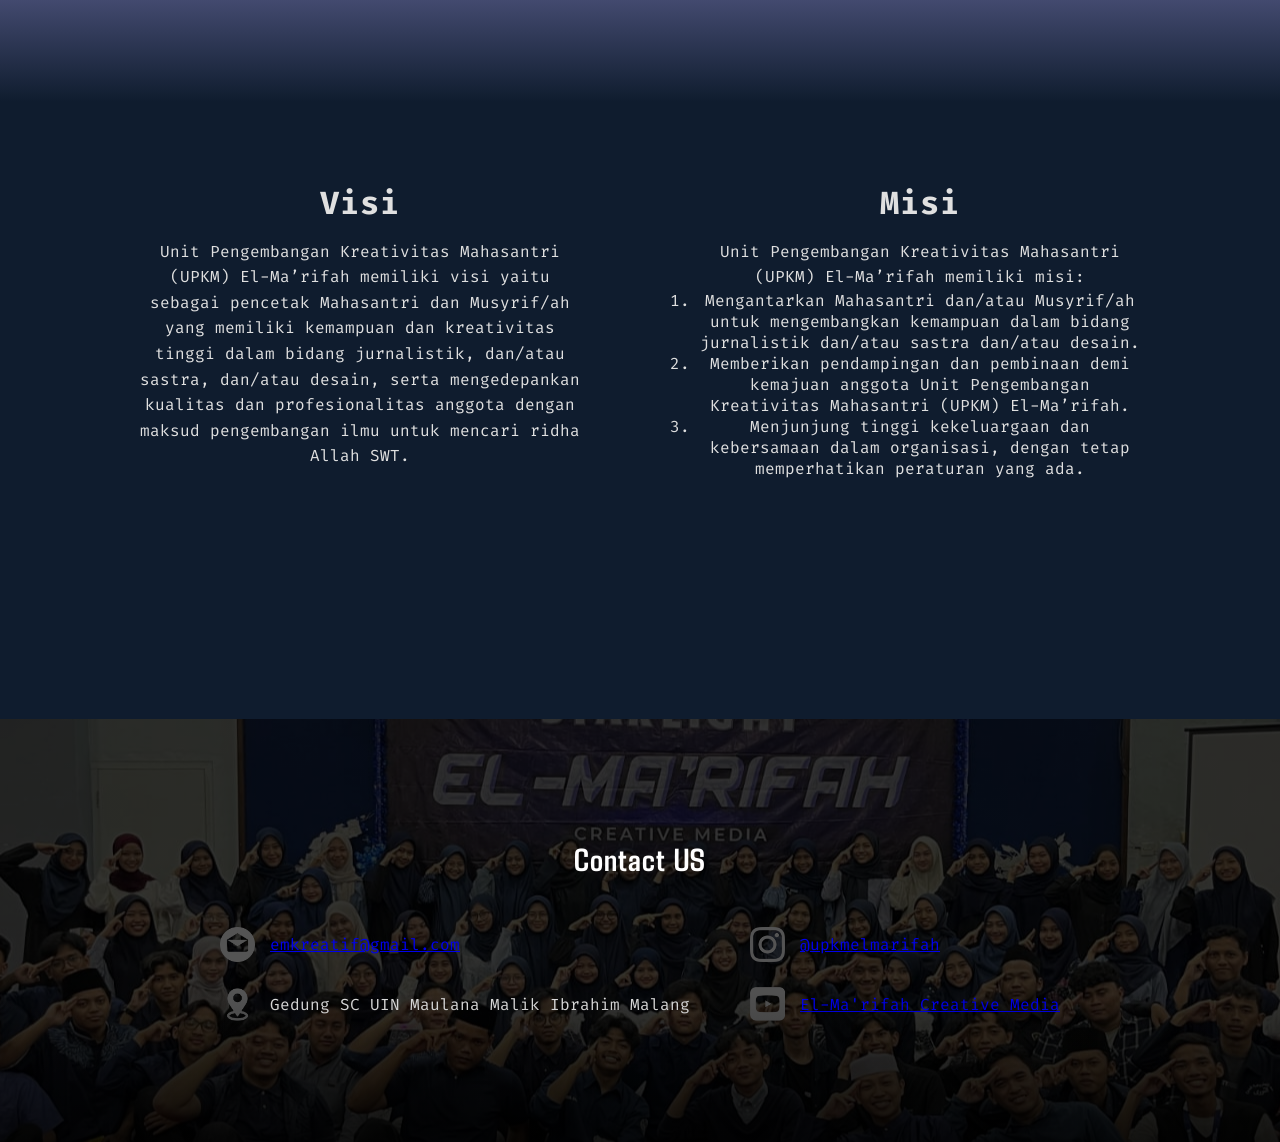
==== commit 15450edd: "Update index.html" ====
--- a/index.html
+++ b/index.html
@@ -111,7 +111,6 @@
             </div>
         </section>
 
-        <!-- TAMBAHKAN KODE CONTACT US DI SINI -->
         <section id="contact" class="contact-section">
             <h2>Contact US</h2>
             
@@ -120,7 +119,7 @@
                 <div class="contact-left">
                     <div class="contact-item">
                         <img src="assets/email.png" alt="Email Icon" class="contact-icon">
-                        <span>email.elmarifah@example.com</span>
+                        <a href="mailto:emkreatif@gmail.com">emkreatif@gmail.com</a>
                     </div>
                     <div class="contact-item">
                         <img src="assets/lokasi.png" alt="Location Icon" class="contact-icon">
@@ -132,11 +131,11 @@
                 <div class="contact-right">
                     <div class="contact-item">
                         <img src="assets/ig.png" alt="Instagram Icon" class="contact-icon">
-                        <span>@upkm_elmarifah</span>
+                        <a href="https://www.instagram.com/upkmelmarifah/" target="_blank">@upkmelmarifah</a>
                     </div>
                     <div class="contact-item">
                         <img src="assets/youtube.png" alt="YouTube Icon" class="contact-icon">
-                        <span>UPKM El-Ma'rifah</span>
+                        <a href="https://www.youtube.com/@elmarifahcreativemedia" target="_blank">El-Ma'rifah Creative Media</a>
                     </div>
                 </div>
             </div>
--- a/style.css
+++ b/style.css
@@ -18,6 +18,7 @@
     --color-bg-right: #555d84;
     --color-bg-dark: #555555;
     --color-bg-news: #606494;
+
 }
 
 /* =========================================
@@ -37,10 +38,12 @@
     font-family: var(--font-mono);
     color: var(--color-text-main);
     overflow-x: hidden;
+    position: relative;
 }
 
 /* Efek Gradient di Atas */
 body::before {
+
     content: "";
     position: absolute;
     top: 0;
@@ -50,7 +53,19 @@
     background: linear-gradient(to bottom, rgba(0, 0, 0, 0.6) 0%, transparent 100%);
     z-index: 5;
     pointer-events: none;
-}
+
+}
+body::after {
+    content: "";
+    position: absolute;
+    bottom: 0;
+    left: 0;
+    width: 100%;
+    height: 150px;
+    background: linear-gradient(to top, rgba(0, 0, 0, 0.6) 0%, transparent 100%);
+    pointer-events: none;
+}
+
 
 /* =========================================
    MAIN LAYOUT (SPLIT SCREEN HEADER)
@@ -230,7 +245,7 @@
    SLIDER BERITA UPKM (SWIPER)
    ========================================= */
 .berita-section {
-    background-color: var(--color-bg-news);
+    background: linear-gradient(to bottom, var(--color-bg-news) 80%, #0f1c2e 100%);
     color: var(--color-text-light);
     text-align: center;
     padding: 80px 0;
@@ -288,13 +303,9 @@
    VISI & MISI SECTION
    ========================================= */
 .visi-misi-section {
-    background-image: linear-gradient(rgba(0, 0, 0, 0.8), rgba(0, 0, 0, 0.8)), url('assets/em\ visi-misi.jpeg');
-    background-size: cover;
-    background-position: bottom;
-    background-repeat: no-repeat;
-
-    color: var(--color-text-light);
-    padding: 120px 20px;
+    padding: 80px 20px;
+    background-color: #0f1c2e;
+    color: #e0e0e0;
     font-family: var(--font-mono);
 }
 
@@ -324,7 +335,57 @@
     font-size: 16px;
     line-height: 1.6;
 }
-
+/* =========================================
+   CONTACT US SECTION
+   ========================================= */
+.contact-section {
+    
+    background-image: linear-gradient(rgba(0, 0, 0, 0.8), rgba(0, 0, 0, 0.8)), url('assets/emvisi-misi.jpeg');
+    background-size: cover, !important;
+    background-position: center;
+    background-repeat: no-repeat, !important;
+
+    color: var(--color-text-light);
+    padding: 120px 20px;
+    text-align: center;
+    font-family: var(--font-mono);
+}
+
+.contact-section h2 {
+    margin-bottom: 50px;
+    font-size: 32px;
+    font-weight: bold;
+    font-family: var(--font-sans); /* Pakai font Agdasima seperti section lain */
+    letter-spacing: 1px;
+}
+
+.contact-container {
+    display: flex;
+    justify-content: space-around;
+    max-width: 900px;
+    margin: 0 auto;
+    flex-wrap: wrap;
+}
+
+.contact-left, .contact-right {
+    display: flex;
+    flex-direction: column;
+    color: #e0e0e0;
+    gap: 25px;
+}
+
+.contact-item {
+    display: flex;
+    align-items: center;
+    text-align: left;
+}
+
+.contact-icon {
+    width: 35px;
+    height: 35px;
+    margin-right: 15px;
+    object-fit: contain;
+}
 /* =========================================
    ANIMATIONS
    ========================================= */
@@ -366,4 +427,10 @@
     #deskripsi-berita {
         font-size: 15px;
     }
-}
+    .contact-container {
+        flex-direction: column;
+        align-items: flex-start; /* Rata kiri di layar HP */
+        gap: 40px;
+        padding-left: 20px;
+    }
+}
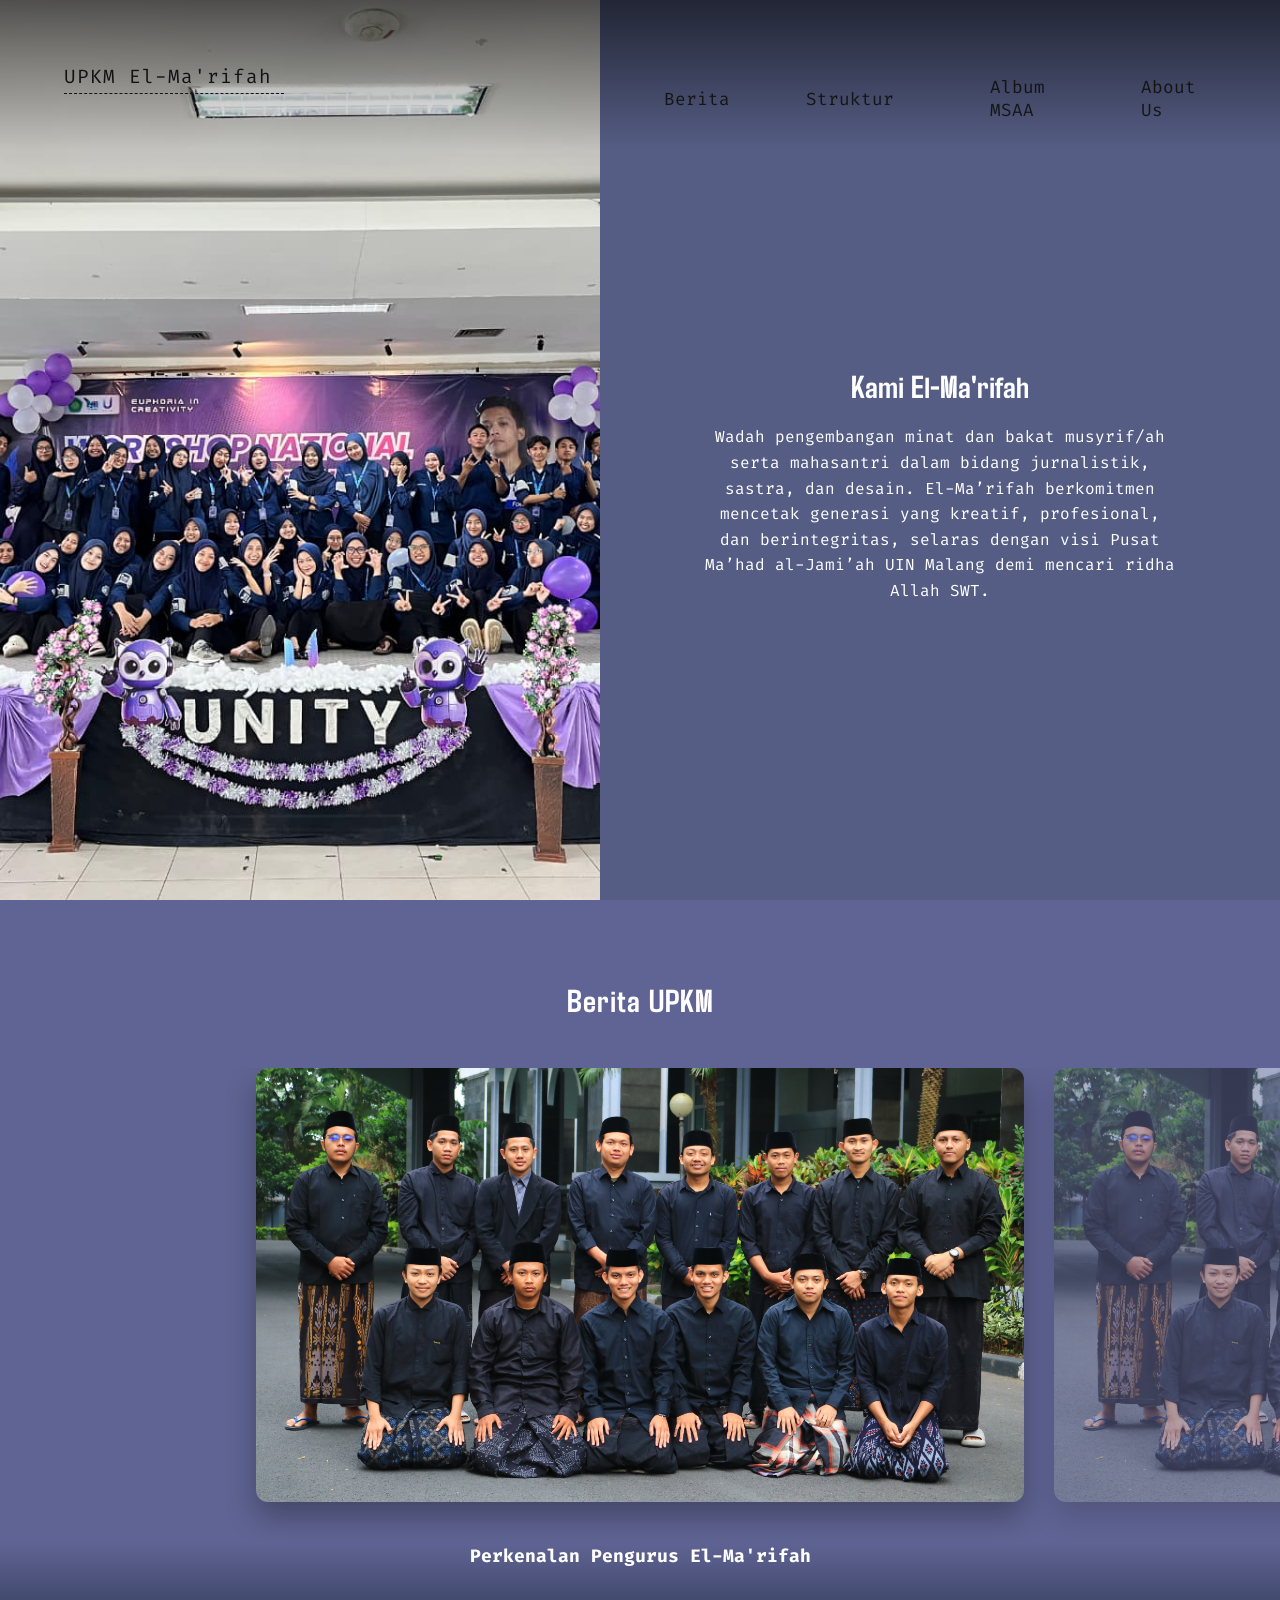
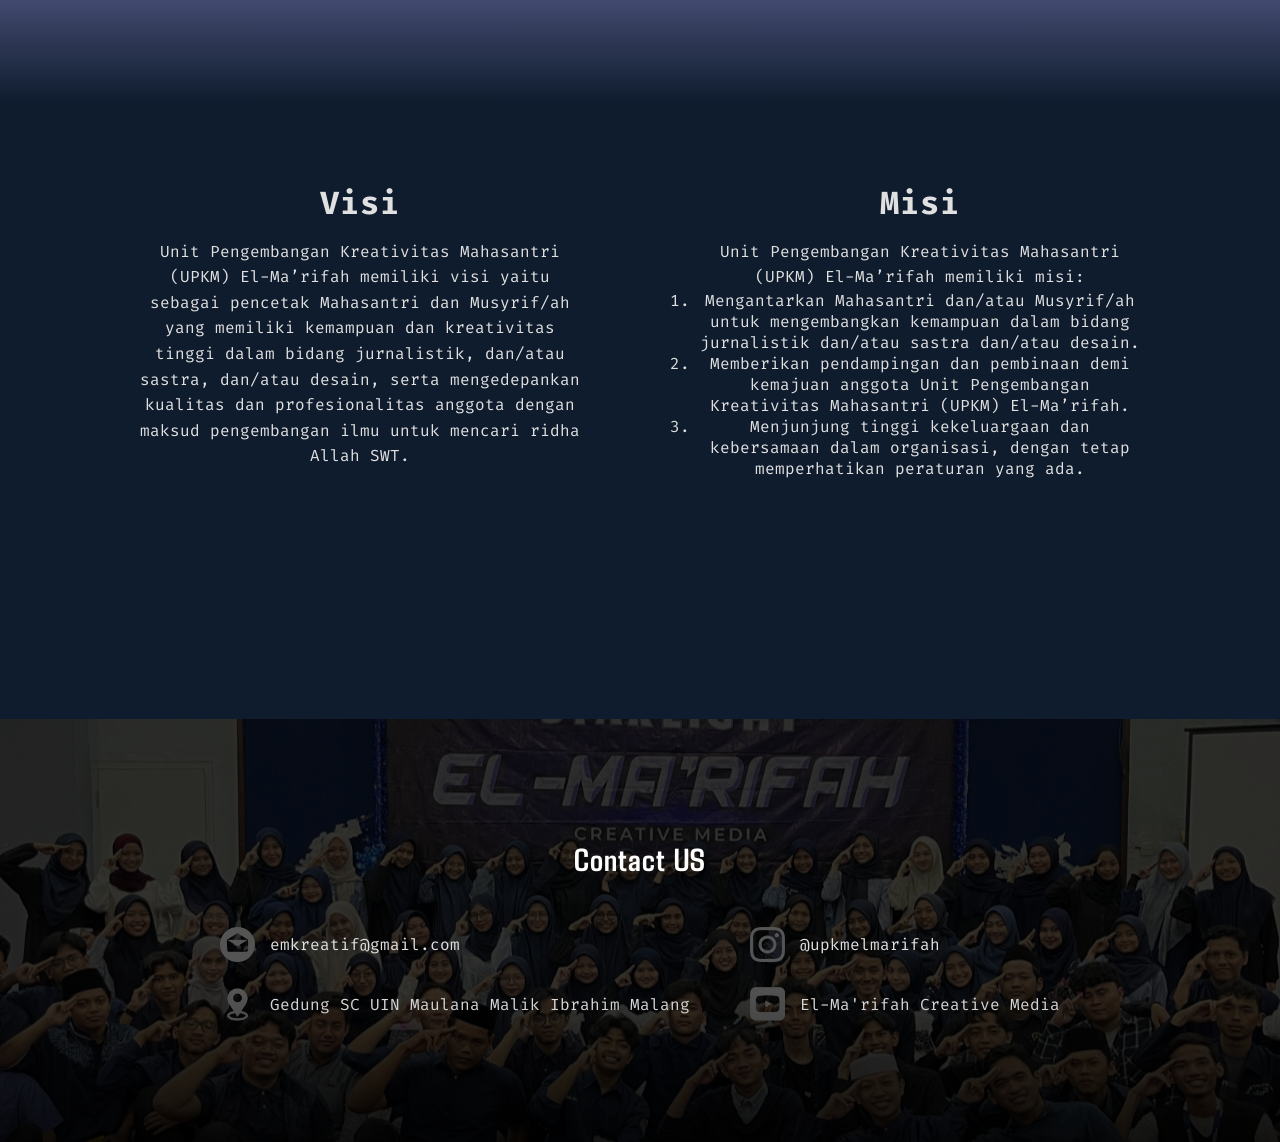
==== commit be2179bd: "Update index contact navigation.html" ====
--- a/index.html
+++ b/index.html
@@ -52,7 +52,7 @@
                             <li><a href="#visi-misi">Visi</a></li>
                             <li><a href="#visi-misi">Misi</a></li>
                             <li><a href="#">Mars</a></li>
-                            <li><a href="#">Contact</a></li>
+                            <li><a href="#contact">Contact</a></li>
                         </ul>
                     </li>
                 </ul>
--- a/style.css
+++ b/style.css
@@ -386,6 +386,19 @@
     margin-right: 15px;
     object-fit: contain;
 }
+/* Styling khusus untuk teks link di Contact Us */
+.contact-item a {
+    text-decoration: none; /* Menghilangkan garis bawah bawaan link */
+    color: inherit; /* Bikin warnanya ngikutin warna teks (#e0e0e0) yang udah abang atur di .contact-left */
+    transition: color 0.3s ease, transform 0.3s ease; /* Bikin efek transisinya mulus */
+}
+
+/* Efek saat link disorot (hover) sama mouse */
+.contact-item a:hover {
+    color: var(--color-text-light); /* Warnanya berubah jadi putih terang (#ffffff) */
+    text-decoration: underline; /* Munculin garis bawah tipis biar makin jelas kalau itu bisa diklik */
+    text-underline-offset: 4px; /* Kasih jarak sedikit antara teks dan garis bawahnya */
+}
 /* =========================================
    ANIMATIONS
    ========================================= */
